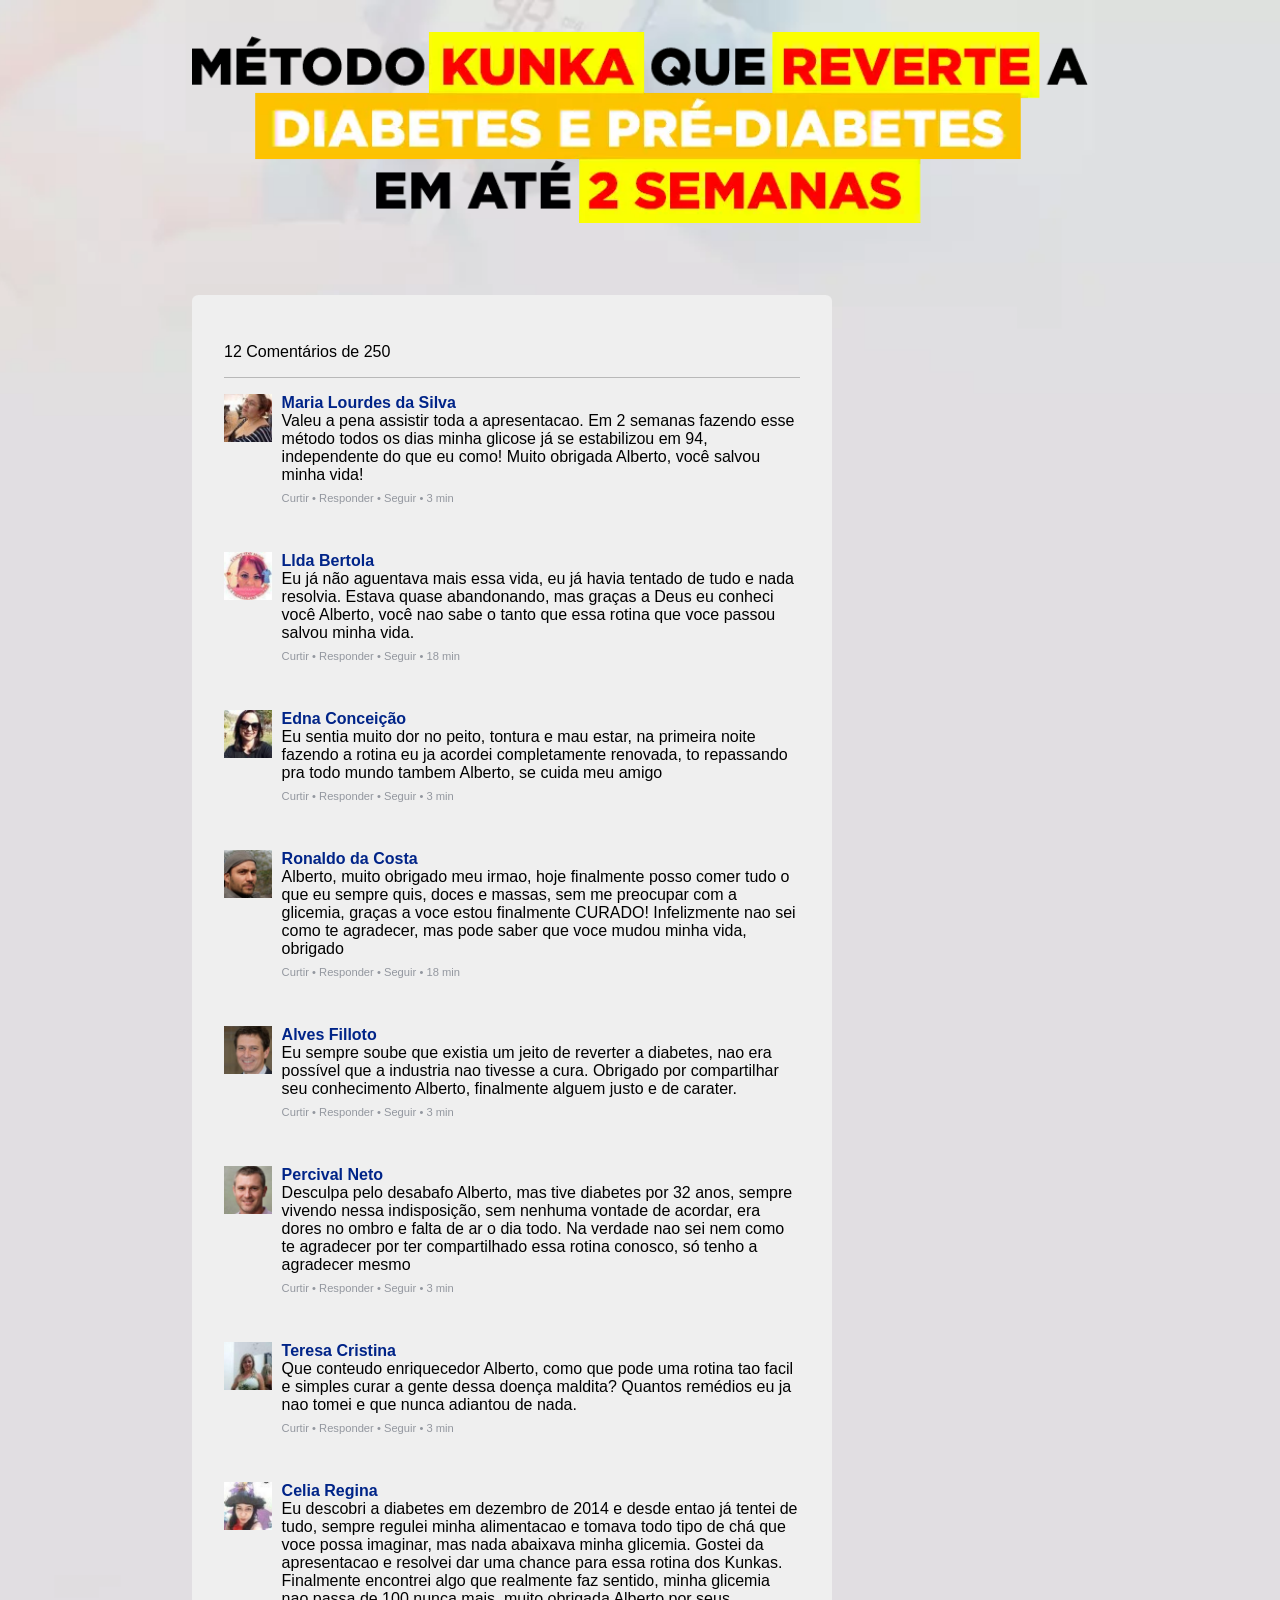
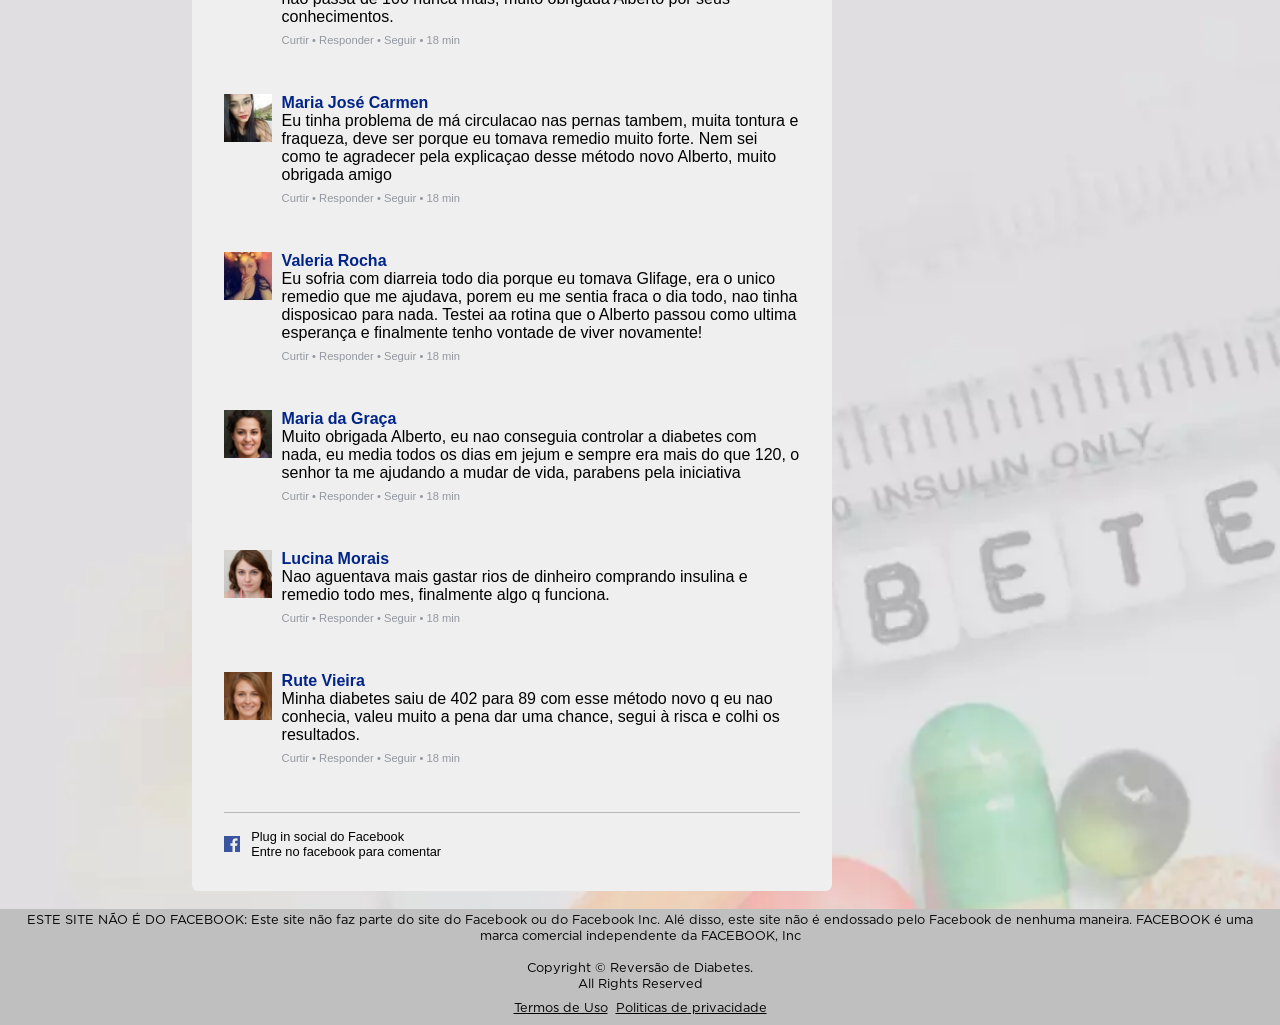
==== site/index.html @ 2cf3724a "Add files via upload" ====
<!DOCTYPE html>
<html lang="pt-br">
<head>
  <meta http-equiv="Content-Type" content="text/html;charset=UTF-8">
  <meta http-equiv="X-UA-Compatible" content="IE=edge">
  <meta name="viewport" content="width=device-width, initial-scale=1.0">
  <title>Reversão de Diabetes</title>
  <link rel="stylesheet" href="./assets/css/pv/page.css">

    <!-- Meta Pixel Code -->
  <script>
    !function(f,b,e,v,n,t,s)
    {if(f.fbq)return;n=f.fbq=function(){n.callMethod?
    n.callMethod.apply(n,arguments):n.queue.push(arguments)};
    if(!f._fbq)f._fbq=n;n.push=n;n.loaded=!0;n.version='2.0';
    n.queue=[];t=b.createElement(e);t.async=!0;
    t.src=v;s=b.getElementsByTagName(e)[0];
    s.parentNode.insertBefore(t,s)}(window, document,'script',
    'https://connect.facebook.net/en_US/fbevents.js');
    fbq('init', '673478253948859');
    fbq('track', 'PageView');
  </script>
  <noscript><img height="1" width="1" style="display:none"
    src="https://www.facebook.com/tr?id=673478253948859&ev=PageView&noscript=1"
  /></noscript>
  <!-- End Meta Pixel Code -->
</head>
<body>
  <main>
    <section class="container">
      <div class="title">
        <img src="./assets/img/title.webp" alt="title">
      </div>
    </section>
    <br>
    <section id="video">
      <div class="video">
        <script type="text/javascript" id="scr_6273eaf5da7c18000add97ce">var s=document.createElement("script");s.src="https://scripts.converteai.net/44e6ef84-ae64-4ff2-b1b0-fde40335bc50/players/6273eaf5da7c18000add97ce/player.js",s.async=!0,document.head.appendChild(s);</script>
      </div>
    </section>
    <br>
    <section class="container">
      <a href="#" class="button font1" data-delay>SIM,EU QUERO REVERTER MINHA DIABETE</a>
      <div class="chat">
        <div class="numbercoments">12 Comentários de 250</div>
        <div class="divend"></div>
        <div class="coment">
            <div class="perfil">
                <a href="#">
                    <img src="./assets/img/coments/coment (2).jpg">
                </a>
            </div>
            <div class="comentText">
                <p class="name">Maria Lourdes da Silva</p>
                <p class="textComent">Valeu a pena assistir toda a apresentacao. Em 2 semanas fazendo esse método todos os dias minha glicose já se estabilizou em 94, independente do que eu como! Muito obrigada Alberto, você salvou minha vida!</p>
                <div class="interaction">
                    <p class="respond">Curtir &#8226; Responder &#8226; Seguir &#8226; 3 min</p>
                </div>
            </div>
        </div>

        <div class="coment">
            <div class="perfil">
                <a href="#">
                    <img src="./assets/img/coments/coment (3).jpg">
                </a>
            </div>
            <div class="conversation">
                <div class="comentText">
                    <p class="name">Llda Bertola</p>
                    <p class="textComent">Eu já não aguentava mais essa vida, eu já havia tentado de tudo e nada resolvia. Estava quase abandonando, mas graças a Deus eu conheci você Alberto, você nao sabe o tanto que essa rotina que voce passou salvou minha vida.</p>
                    <div class="interaction">
                        <p class="respond">Curtir &#8226; Responder &#8226; Seguir &#8226; 18 min</p>
                    </div>
                </div>
            </div>
        </div>

        <div class="coment">
            <div class="perfil">
                <a href="#">
                    <img src="./assets/img/coments/coment (4).jpg">
                </a>
            </div>
            <div class="comentText">
                <p class="name">Edna Conceição</p>
                <p class="textComent">Eu sentia muito dor no peito, tontura e mau estar, na primeira noite fazendo a rotina eu ja acordei completamente renovada, to repassando pra todo mundo tambem Alberto, se cuida meu amigo</p>
                <div class="interaction">
                    <p class="respond">Curtir &#8226; Responder &#8226; Seguir &#8226; 3 min</p>
                </div>
            </div>
        </div>

        <div class="coment">
            <div class="perfil">
                <a href="#">
                    <img src="./assets/img/coments/coment (14).jpg">
                </a>
            </div>
            <div class="conversation">
                <div class="comentText">
                    <p class="name">Ronaldo da Costa</p>
                    <p class="textComent">Alberto, muito obrigado meu irmao, hoje finalmente posso comer tudo o que eu sempre quis, doces e massas, sem me preocupar com a glicemia, graças a voce estou finalmente CURADO! Infelizmente nao sei como te agradecer, mas pode saber que voce mudou minha vida, obrigado</p>
                    <div class="interaction">
                        <p class="respond">Curtir &#8226; Responder &#8226; Seguir &#8226; 18 min</p>
                    </div>
                </div>
            </div>
        </div>
        <div class="coment">
        <div class="perfil">
            <img loading="lazy" src="./assets/img/coments/coment (13).jpg">
        </div>
        <div class="comentText">
            <p class="name">Alves Filloto</p>
            <p class="textComent">Eu sempre soube que existia um jeito de reverter a diabetes, nao era possível que a industria nao tivesse a cura. Obrigado por compartilhar seu conhecimento Alberto, finalmente alguem justo e de carater.</p>
            <div class="interaction">
                <p class="respond">Curtir &#8226; Responder &#8226; Seguir &#8226; 3 min</p>
            </div>
        </div>
    </div>

    <div class="coment">
        <div class="perfil">
            <img loading="lazy" src="./assets/img/coments/coment (12).jpg">
        </div>
        <div class="comentText">
            <p class="name">Percival Neto</p>
            <p class="textComent">Desculpa pelo desabafo Alberto, mas tive diabetes por 32 anos, sempre vivendo nessa indisposição, sem nenhuma vontade de acordar, era dores no ombro e falta de ar o dia todo. Na verdade nao sei nem como te agradecer por ter compartilhado essa rotina conosco, só tenho a agradecer mesmo</p>
            <div class="interaction">
                <p class="respond">Curtir &#8226; Responder &#8226; Seguir &#8226; 3 min</p>
            </div>
        </div>
    </div>

    <div class="coment">
        <div class="perfil">
            <img loading="lazy" src="./assets/img/coments/coment (5).jpg">
        </div>
        <div class="comentText">
            <p class="name">Teresa Cristina</p>
            <p class="textComent">Que conteudo enriquecedor Alberto, como que pode uma rotina tao facil e simples curar a gente dessa doença maldita? Quantos remédios eu ja nao tomei e que nunca adiantou de nada.</p>
            <div class="interaction">
                <p class="respond">Curtir &#8226; Responder &#8226; Seguir &#8226; 3 min</p>
            </div>
        </div>
    </div>

    <div class="coment">
        <div class="perfil">
            <img src="./assets/img/coments/coment (6).jpg">
        </div>
        <div class="conversation">
            <div class="comentText">
                <p class="name">Celia Regina</p>
                <p class="textComent">Eu descobri a diabetes em dezembro de 2014 e desde entao já tentei de tudo, sempre regulei minha alimentacao e tomava todo tipo de chá que voce possa imaginar, mas nada abaixava minha glicemia. Gostei da apresentacao e resolvei dar uma chance para essa rotina dos Kunkas. Finalmente encontrei algo que realmente faz sentido, minha glicemia nao passa de 100 nunca mais, muito obrigada Alberto por seus conhecimentos.</p>
                <div class="interaction">
                    <p class="respond">Curtir &#8226; Responder &#8226; Seguir &#8226; 18 min</p>
                </div>
            </div>
        </div>
    </div>

    <div class="coment">
        <div class="perfil">
            <img src="./assets/img/coments/coment (7).jpg">
        </div>
        <div class="conversation">
            <div class="comentText">
                <p class="name">Maria José Carmen</p>
                <p class="textComent">Eu ​​tinha problema de má circulacao nas pernas tambem, muita tontura e fraqueza, deve ser porque eu tomava remedio muito forte. Nem sei como te agradecer pela explicaçao desse método novo Alberto, muito obrigada amigo</p>
                <div class="interaction">
                    <p class="respond">Curtir &#8226; Responder &#8226; Seguir &#8226; 18 min</p>
                </div>
            </div>
        </div>
    </div>

    <div class="coment">
        <div class="perfil">
            <img src="./assets/img/coments/coment (8).jpg">
        </div>
        <div class="conversation">
            <div class="comentText">
                <p class="name">Valeria Rocha</p>
                <p class="textComent">Eu sofria com diarreia todo dia porque eu tomava Glifage, era o unico remedio que me ajudava, porem eu me sentia fraca o dia todo, nao tinha disposicao para nada. Testei aa rotina que o Alberto passou como ultima esperança e finalmente tenho vontade de viver novamente!</p>
                <div class="interaction">
                    <p class="respond">Curtir &#8226; Responder &#8226; Seguir &#8226; 18 min</p>
                </div>
            </div>
        </div>
    </div>

    <div class="coment">
        <div class="perfil">
            <img src="./assets/img/coments/coment (9).jpg">
        </div>
        <div class="conversation">
            <div class="comentText">
                <p class="name">Maria da Graça</p>
                <p class="textComent">Muito obrigada Alberto, eu nao conseguia controlar a diabetes com nada, eu media todos os dias em jejum e sempre era mais do que 120, o senhor ta me ajudando a mudar de vida, parabens pela iniciativa</p>
                <div class="interaction">
                    <p class="respond">Curtir &#8226; Responder &#8226; Seguir &#8226; 18 min</p>
                </div>
            </div>
        </div>
    </div>

    <div class="coment">
        <div class="perfil">
            <img src="./assets/img/coments/coment (10).jpg">
        </div>
        <div class="conversation">
            <div class="comentText">
                <p class="name">Lucina Morais</p>
                <p class="textComent">Nao aguentava mais gastar rios de dinheiro comprando insulina e remedio todo mes, finalmente algo q funciona.</p>
                <div class="interaction">
                    <p class="respond">Curtir &#8226; Responder &#8226; Seguir &#8226; 18 min</p>
                </div>
            </div>
        </div>
    </div>

    <div class="coment">
      <div class="perfil">
          <img src="./assets/img/coments/coment (11).jpg">
      </div>
      <div class="conversation">
          <div class="comentText">
              <p class="name">Rute Vieira</p>
              <p class="textComent">Minha diabetes saiu de 402 para 89 com esse método novo q eu nao conhecia, valeu muito a pena dar uma chance, segui à risca e colhi os resultados.</p>
              <div class="interaction">
                  <p class="respond">Curtir &#8226; Responder &#8226; Seguir &#8226; 18 min</p>
              </div>
          </div>
      </div>
  </div>
        <div class="divend divendfooter"></div>

        <div class="facebook">
            <img src="./assets/img/face-icon.png" alt="Facebook" loading="lazy">
            <p>Plug in social do Facebook<br>Entre no facebook para comentar</p>
        </div>
      </div>
      <br>
      <a href="#" class="button font1" data-delay>SIM,EU QUERO REVERTER MINHA DIABETE</a>
    </section>
  </main>
  <footer class="footer">
    <p class="font2" style="padding: 0 1rem;">
        ESTE SITE NÃO É DO FACEBOOK: Este site não faz parte do site do Facebook ou do Facebook Inc. Alé
        disso, este site não é endossado pelo Facebook de nenhuma maneira. FACEBOOK é uma marca
        comercial independente da FACEBOOK, Inc
        <br><br>
        Copyright © Reversão de Diabetes.<br>All Rights Reserved
    </p>
    <div class="terms">
        <a href="./termos-de-uso/" class="font2">Termos de Uso</a>
        <a href="./politicas-de-privacidade/" class="font2">Politicas de privacidade</a>
    </div>
</footer>

<script src="./assets/js/delay.js"></script>
</body>
</html>
---- site/assets/css/pv/page.css ----
*{-webkit-box-sizing:border-box;box-sizing:border-box;margin:0;padding:0}@media screen and (max-width: 1080px){html{font-size:92.75%}}@media screen and (max-width: 780px){html{font-size:87.5%}}@font-face{font-family:'GothamBlack';src:url(../../fonts/gotham/GothamBlack.otf)}@font-face{font-family:'GothamBook';src:url(../../fonts/gotham/GothamBook.otf)}@font-face{font-family:'monument';src:url(../fonts/monument.otf)}.font1{font-family:"GothamBlack",sans-serif}.font2{font-family:"GothamBook",sans-serif}.font3{font-family:"monument",sans-serif}.container{width:70%;max-width:1500px;margin:auto;display:-webkit-box;display:-ms-flexbox;display:flex;-webkit-box-orient:vertical;-webkit-box-direction:normal;-ms-flex-direction:column;flex-direction:column}@media screen and (max-width: 1380px){.container{max-width:70%}}@media screen and (max-width: 540px){.container{width:80%;max-width:80%}}.button{display:block;background:-webkit-gradient(linear, left top, left bottom, from(lime), to(#4aff4a));background:linear-gradient(to bottom, lime, #4aff4a);width:22rem;font-size:1.1rem;text-decoration:none;color:#000;padding:0.75rem 1.5rem;border-radius:0.5rem;font-weight:900;text-align:center;-webkit-animation:button 3s ease infinite;animation:button 3s ease infinite}@media screen and (max-width: 540px){.button{width:100%}}@-webkit-keyframes button{0%,100%{-webkit-transform:matrix(1, 0, 0, 1, 0, 0);transform:matrix(1, 0, 0, 1, 0, 0)}50%{-webkit-transform:matrix(1.1, 0, 0, 1.1, 0, 0);transform:matrix(1.1, 0, 0, 1.1, 0, 0)}}@keyframes button{0%,100%{-webkit-transform:matrix(1, 0, 0, 1, 0, 0);transform:matrix(1, 0, 0, 1, 0, 0)}50%{-webkit-transform:matrix(1.1, 0, 0, 1.1, 0, 0);transform:matrix(1.1, 0, 0, 1.1, 0, 0)}}[data-anime]{opacity:0;-webkit-transition:1s;transition:1s}[data-anime="top"]{-webkit-transform:translate3d(0, -50px, 0);transform:translate3d(0, -50px, 0)}[data-anime="left"]{-webkit-transform:translate3d(-50px, 0, 0);transform:translate3d(-50px, 0, 0)}[data-anime="right"]{-webkit-transform:translate3d(50px, 0, 0);transform:translate3d(50px, 0, 0)}[data-anime].animate{opacity:1;-webkit-transform:translate3d(0, 0, 0);transform:translate3d(0, 0, 0)}body{background-image:url(../../img/bg.webp);background-size:cover;background-position:center;background-repeat:no-repeat}body::-webkit-scrollbar{width:0px}#scrollPath{position:fixed;top:0;right:0;width:10px;height:100vh;background:rgba(255,255,255,0.05);z-index:1}@media screen and (max-width: 520px){#scrollPath{width:5px}}#progressBar{position:fixed;top:0;right:0;width:10px;background:-webkit-gradient(linear, left top, left bottom, from(#bb2ff3), to(#ffcb00));background:linear-gradient(to bottom, #bb2ff3, #ffcb00);-webkit-animation:animate 5s ease infinite;animation:animate 5s ease infinite;z-index:1}@media screen and (max-width: 520px){#progressBar{width:5px}}#progressBar::before{content:'';position:absolute;top:0;left:0;width:100%;height:100%;background:-webkit-gradient(linear, left top, left bottom, from(#bb2ff3), to(#ffcb00));background:linear-gradient(to bottom, #bb2ff3, #ffcb00);-webkit-filter:blur(30px);filter:blur(30px)}#progressBar::after{content:'';position:absolute;top:0;left:0;width:100%;height:100%;background:-webkit-gradient(linear, left top, left bottom, from(#bb2ff3), to(#ffcb00));background:linear-gradient(to bottom, #bb2ff3, #ffcb00);-webkit-filter:blur(30px);filter:blur(30px)}[data-delay]{display:none}main .container .title{width:100%;margin-top:2rem}main .container .title img{width:100%}main .container .chat{background-color:#efefef;width:100%;max-width:640px;padding:2rem;border-radius:0.4rem;margin-top:2rem}main .container .numbercoments{color:#000;margin:1rem 0;font-weight:500;font-family:'Montserrat', sans-serif;text-align:left}main .container .divend{display:-webkit-box;display:-ms-flexbox;display:flex;margin:0 auto 1rem auto;width:100%;height:1px;background-color:#b8b8b8}main .container .divendfooter{margin:2rem 0 1rem 0;text-align:left}main .container .facebook{display:-webkit-box;display:-ms-flexbox;display:flex;-webkit-box-align:center;-ms-flex-align:center;align-items:center;text-align:left}main .container .facebook img{width:1rem}main .container .facebook p{color:#000;margin-left:0.7rem;font-size:0.8rem;font-family:'Montserrat', sans-serif;text-align:left}main .container .coment,main .container .subcoments{display:-webkit-box;display:-ms-flexbox;display:flex;margin-bottom:3rem;text-align:left}main .container .subcoments{margin:2rem 0 0 0;text-align:left}main .container .comentend{margin-bottom:1rem}main .container .name{color:#002488;font-weight:bold;font-family:'Montserrat', sans-serif;text-align:left}main .container .perfil img{width:3rem;margin-right:0.6rem}main .container .textComent{color:#000;font-family:'Montserrat', sans-serif;margin-bottom:0.5rem;text-align:left}main .container .interaction{display:-webkit-box;display:-ms-flexbox;display:flex}main .container .interaction p{color:#93979F;font-size:0.7rem;font-family:'Montserrat', sans-serif;text-align:left}.footer{background:#bfbfbf;padding-top:0.25rem}.footer p{text-align:center;color:#000;font-size:0.8rem;text-transform:none;padding:0.3rem 0}.footer .terms{display:-webkit-box;display:-ms-flexbox;display:flex;-webkit-box-pack:center;-ms-flex-pack:center;justify-content:center;margin-top:0.5rem;padding-bottom:0.5rem}.footer .terms a{color:#000;font-size:0.8rem}.footer .terms a:nth-child(1){margin-right:0.5rem}
/*# sourceMappingURL=page.css.map */
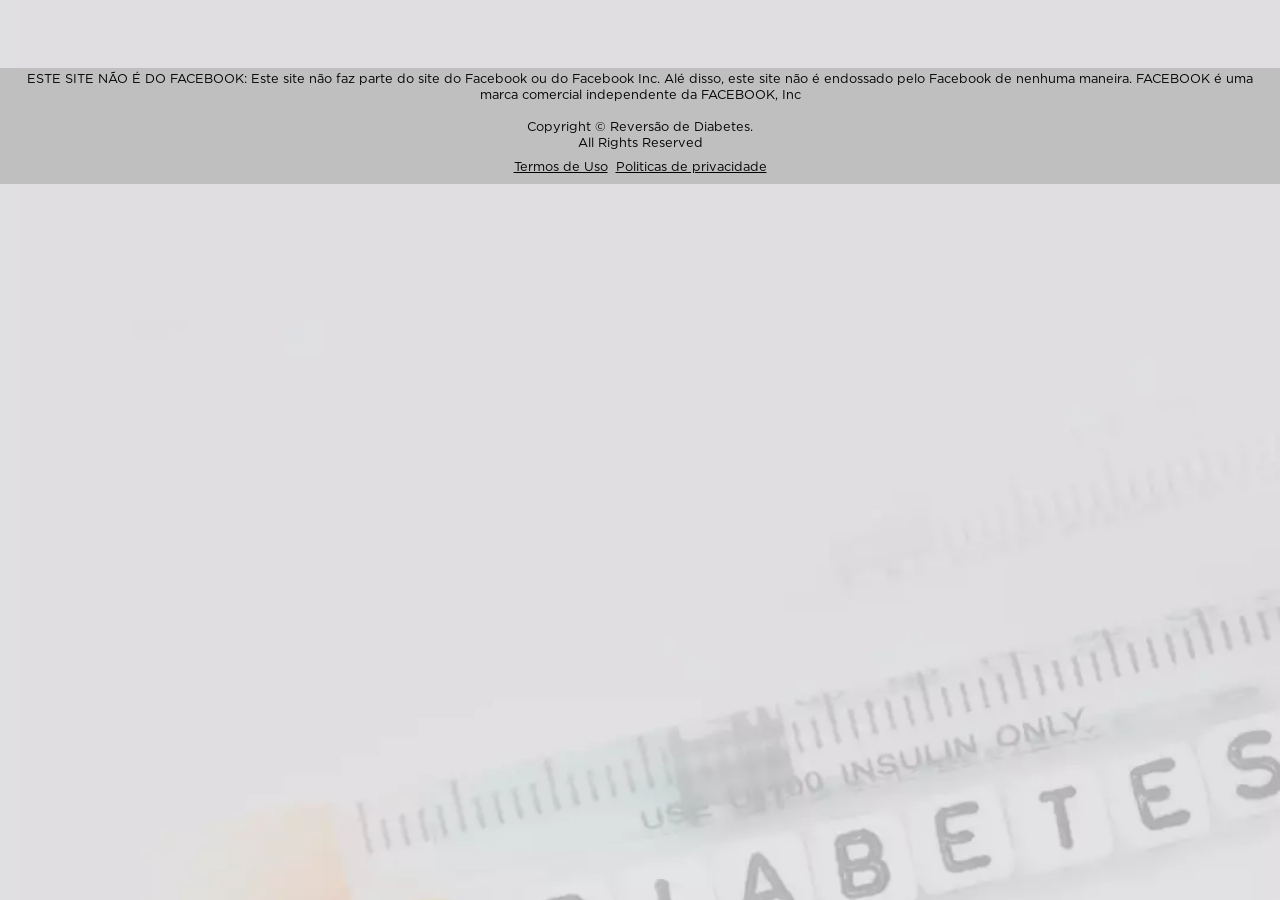
==== commit 7308f4f1: "Update index.html" ====
--- a/site/index.html
+++ b/site/index.html
@@ -29,7 +29,7 @@
   <main>
     <section class="container">
       <div class="title">
-        <img src="./assets/img/title.webp" alt="title">
+       <EU QUERO CURAR O MEU CORAÇÃO!>
       </div>
     </section>
     <br>
@@ -39,212 +39,7 @@
       </div>
     </section>
     <br>
-    <section class="container">
-      <a href="#" class="button font1" data-delay>SIM,EU QUERO REVERTER MINHA DIABETE</a>
-      <div class="chat">
-        <div class="numbercoments">12 Comentários de 250</div>
-        <div class="divend"></div>
-        <div class="coment">
-            <div class="perfil">
-                <a href="#">
-                    <img src="./assets/img/coments/coment (2).jpg">
-                </a>
-            </div>
-            <div class="comentText">
-                <p class="name">Maria Lourdes da Silva</p>
-                <p class="textComent">Valeu a pena assistir toda a apresentacao. Em 2 semanas fazendo esse método todos os dias minha glicose já se estabilizou em 94, independente do que eu como! Muito obrigada Alberto, você salvou minha vida!</p>
-                <div class="interaction">
-                    <p class="respond">Curtir &#8226; Responder &#8226; Seguir &#8226; 3 min</p>
-                </div>
-            </div>
-        </div>
-
-        <div class="coment">
-            <div class="perfil">
-                <a href="#">
-                    <img src="./assets/img/coments/coment (3).jpg">
-                </a>
-            </div>
-            <div class="conversation">
-                <div class="comentText">
-                    <p class="name">Llda Bertola</p>
-                    <p class="textComent">Eu já não aguentava mais essa vida, eu já havia tentado de tudo e nada resolvia. Estava quase abandonando, mas graças a Deus eu conheci você Alberto, você nao sabe o tanto que essa rotina que voce passou salvou minha vida.</p>
-                    <div class="interaction">
-                        <p class="respond">Curtir &#8226; Responder &#8226; Seguir &#8226; 18 min</p>
-                    </div>
-                </div>
-            </div>
-        </div>
-
-        <div class="coment">
-            <div class="perfil">
-                <a href="#">
-                    <img src="./assets/img/coments/coment (4).jpg">
-                </a>
-            </div>
-            <div class="comentText">
-                <p class="name">Edna Conceição</p>
-                <p class="textComent">Eu sentia muito dor no peito, tontura e mau estar, na primeira noite fazendo a rotina eu ja acordei completamente renovada, to repassando pra todo mundo tambem Alberto, se cuida meu amigo</p>
-                <div class="interaction">
-                    <p class="respond">Curtir &#8226; Responder &#8226; Seguir &#8226; 3 min</p>
-                </div>
-            </div>
-        </div>
-
-        <div class="coment">
-            <div class="perfil">
-                <a href="#">
-                    <img src="./assets/img/coments/coment (14).jpg">
-                </a>
-            </div>
-            <div class="conversation">
-                <div class="comentText">
-                    <p class="name">Ronaldo da Costa</p>
-                    <p class="textComent">Alberto, muito obrigado meu irmao, hoje finalmente posso comer tudo o que eu sempre quis, doces e massas, sem me preocupar com a glicemia, graças a voce estou finalmente CURADO! Infelizmente nao sei como te agradecer, mas pode saber que voce mudou minha vida, obrigado</p>
-                    <div class="interaction">
-                        <p class="respond">Curtir &#8226; Responder &#8226; Seguir &#8226; 18 min</p>
-                    </div>
-                </div>
-            </div>
-        </div>
-        <div class="coment">
-        <div class="perfil">
-            <img loading="lazy" src="./assets/img/coments/coment (13).jpg">
-        </div>
-        <div class="comentText">
-            <p class="name">Alves Filloto</p>
-            <p class="textComent">Eu sempre soube que existia um jeito de reverter a diabetes, nao era possível que a industria nao tivesse a cura. Obrigado por compartilhar seu conhecimento Alberto, finalmente alguem justo e de carater.</p>
-            <div class="interaction">
-                <p class="respond">Curtir &#8226; Responder &#8226; Seguir &#8226; 3 min</p>
-            </div>
-        </div>
-    </div>
-
-    <div class="coment">
-        <div class="perfil">
-            <img loading="lazy" src="./assets/img/coments/coment (12).jpg">
-        </div>
-        <div class="comentText">
-            <p class="name">Percival Neto</p>
-            <p class="textComent">Desculpa pelo desabafo Alberto, mas tive diabetes por 32 anos, sempre vivendo nessa indisposição, sem nenhuma vontade de acordar, era dores no ombro e falta de ar o dia todo. Na verdade nao sei nem como te agradecer por ter compartilhado essa rotina conosco, só tenho a agradecer mesmo</p>
-            <div class="interaction">
-                <p class="respond">Curtir &#8226; Responder &#8226; Seguir &#8226; 3 min</p>
-            </div>
-        </div>
-    </div>
-
-    <div class="coment">
-        <div class="perfil">
-            <img loading="lazy" src="./assets/img/coments/coment (5).jpg">
-        </div>
-        <div class="comentText">
-            <p class="name">Teresa Cristina</p>
-            <p class="textComent">Que conteudo enriquecedor Alberto, como que pode uma rotina tao facil e simples curar a gente dessa doença maldita? Quantos remédios eu ja nao tomei e que nunca adiantou de nada.</p>
-            <div class="interaction">
-                <p class="respond">Curtir &#8226; Responder &#8226; Seguir &#8226; 3 min</p>
-            </div>
-        </div>
-    </div>
-
-    <div class="coment">
-        <div class="perfil">
-            <img src="./assets/img/coments/coment (6).jpg">
-        </div>
-        <div class="conversation">
-            <div class="comentText">
-                <p class="name">Celia Regina</p>
-                <p class="textComent">Eu descobri a diabetes em dezembro de 2014 e desde entao já tentei de tudo, sempre regulei minha alimentacao e tomava todo tipo de chá que voce possa imaginar, mas nada abaixava minha glicemia. Gostei da apresentacao e resolvei dar uma chance para essa rotina dos Kunkas. Finalmente encontrei algo que realmente faz sentido, minha glicemia nao passa de 100 nunca mais, muito obrigada Alberto por seus conhecimentos.</p>
-                <div class="interaction">
-                    <p class="respond">Curtir &#8226; Responder &#8226; Seguir &#8226; 18 min</p>
-                </div>
-            </div>
-        </div>
-    </div>
-
-    <div class="coment">
-        <div class="perfil">
-            <img src="./assets/img/coments/coment (7).jpg">
-        </div>
-        <div class="conversation">
-            <div class="comentText">
-                <p class="name">Maria José Carmen</p>
-                <p class="textComent">Eu ​​tinha problema de má circulacao nas pernas tambem, muita tontura e fraqueza, deve ser porque eu tomava remedio muito forte. Nem sei como te agradecer pela explicaçao desse método novo Alberto, muito obrigada amigo</p>
-                <div class="interaction">
-                    <p class="respond">Curtir &#8226; Responder &#8226; Seguir &#8226; 18 min</p>
-                </div>
-            </div>
-        </div>
-    </div>
-
-    <div class="coment">
-        <div class="perfil">
-            <img src="./assets/img/coments/coment (8).jpg">
-        </div>
-        <div class="conversation">
-            <div class="comentText">
-                <p class="name">Valeria Rocha</p>
-                <p class="textComent">Eu sofria com diarreia todo dia porque eu tomava Glifage, era o unico remedio que me ajudava, porem eu me sentia fraca o dia todo, nao tinha disposicao para nada. Testei aa rotina que o Alberto passou como ultima esperança e finalmente tenho vontade de viver novamente!</p>
-                <div class="interaction">
-                    <p class="respond">Curtir &#8226; Responder &#8226; Seguir &#8226; 18 min</p>
-                </div>
-            </div>
-        </div>
-    </div>
-
-    <div class="coment">
-        <div class="perfil">
-            <img src="./assets/img/coments/coment (9).jpg">
-        </div>
-        <div class="conversation">
-            <div class="comentText">
-                <p class="name">Maria da Graça</p>
-                <p class="textComent">Muito obrigada Alberto, eu nao conseguia controlar a diabetes com nada, eu media todos os dias em jejum e sempre era mais do que 120, o senhor ta me ajudando a mudar de vida, parabens pela iniciativa</p>
-                <div class="interaction">
-                    <p class="respond">Curtir &#8226; Responder &#8226; Seguir &#8226; 18 min</p>
-                </div>
-            </div>
-        </div>
-    </div>
-
-    <div class="coment">
-        <div class="perfil">
-            <img src="./assets/img/coments/coment (10).jpg">
-        </div>
-        <div class="conversation">
-            <div class="comentText">
-                <p class="name">Lucina Morais</p>
-                <p class="textComent">Nao aguentava mais gastar rios de dinheiro comprando insulina e remedio todo mes, finalmente algo q funciona.</p>
-                <div class="interaction">
-                    <p class="respond">Curtir &#8226; Responder &#8226; Seguir &#8226; 18 min</p>
-                </div>
-            </div>
-        </div>
-    </div>
-
-    <div class="coment">
-      <div class="perfil">
-          <img src="./assets/img/coments/coment (11).jpg">
-      </div>
-      <div class="conversation">
-          <div class="comentText">
-              <p class="name">Rute Vieira</p>
-              <p class="textComent">Minha diabetes saiu de 402 para 89 com esse método novo q eu nao conhecia, valeu muito a pena dar uma chance, segui à risca e colhi os resultados.</p>
-              <div class="interaction">
-                  <p class="respond">Curtir &#8226; Responder &#8226; Seguir &#8226; 18 min</p>
-              </div>
-          </div>
-      </div>
-  </div>
-        <div class="divend divendfooter"></div>
-
-        <div class="facebook">
-            <img src="./assets/img/face-icon.png" alt="Facebook" loading="lazy">
-            <p>Plug in social do Facebook<br>Entre no facebook para comentar</p>
-        </div>
-      </div>
-      <br>
-      <a href="#" class="button font1" data-delay>SIM,EU QUERO REVERTER MINHA DIABETE</a>
-    </section>
+    
   </main>
   <footer class="footer">
     <p class="font2" style="padding: 0 1rem;">
@@ -262,4 +57,4 @@
 
 <script src="./assets/js/delay.js"></script>
 </body>
-</html>+</html>
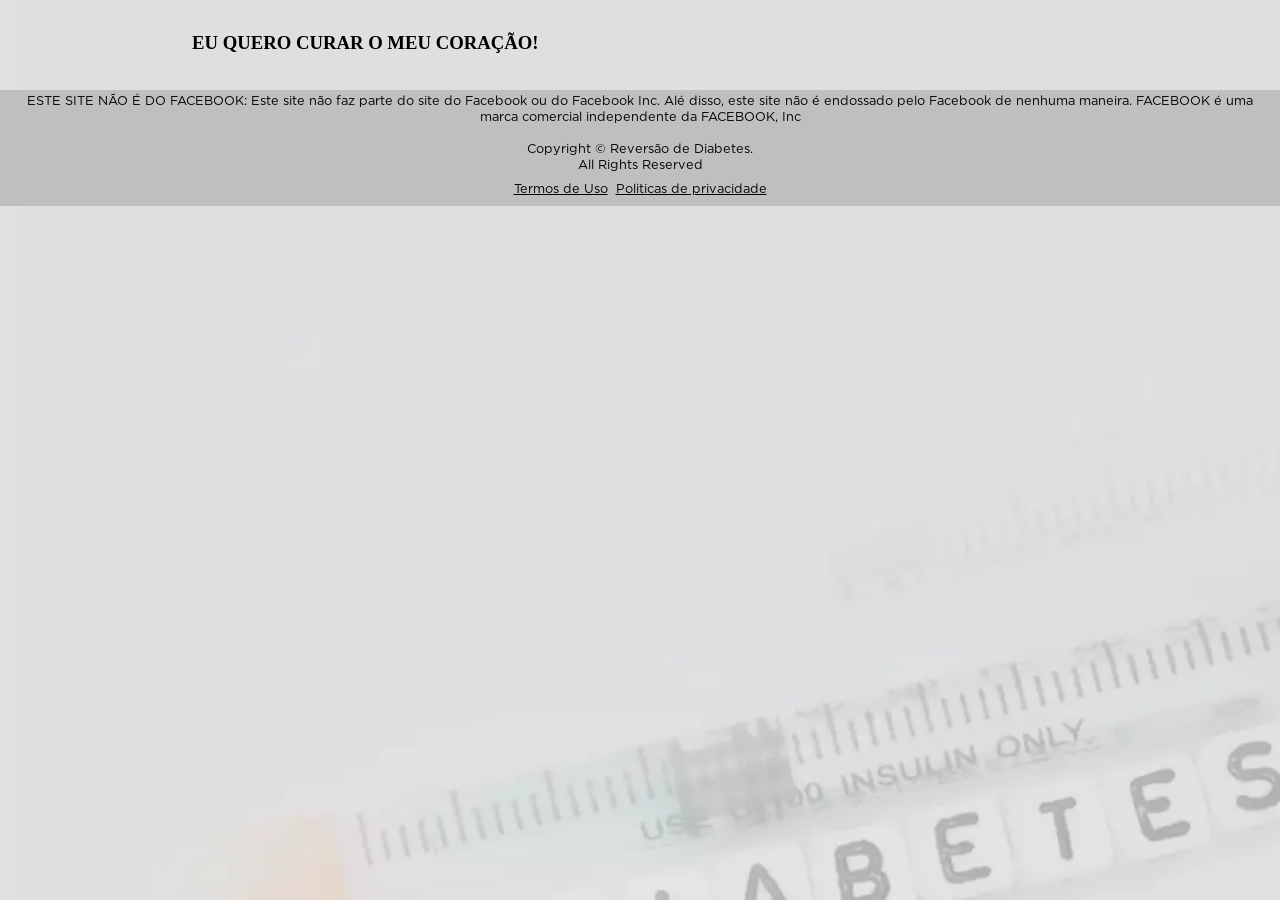
==== commit bcbfc154: "Update index.html" ====
--- a/site/index.html
+++ b/site/index.html
@@ -29,7 +29,7 @@
   <main>
     <section class="container">
       <div class="title">
-       <EU QUERO CURAR O MEU CORAÇÃO!>
+        <h3>EU QUERO CURAR O MEU CORAÇÃO!</h3>
       </div>
     </section>
     <br>
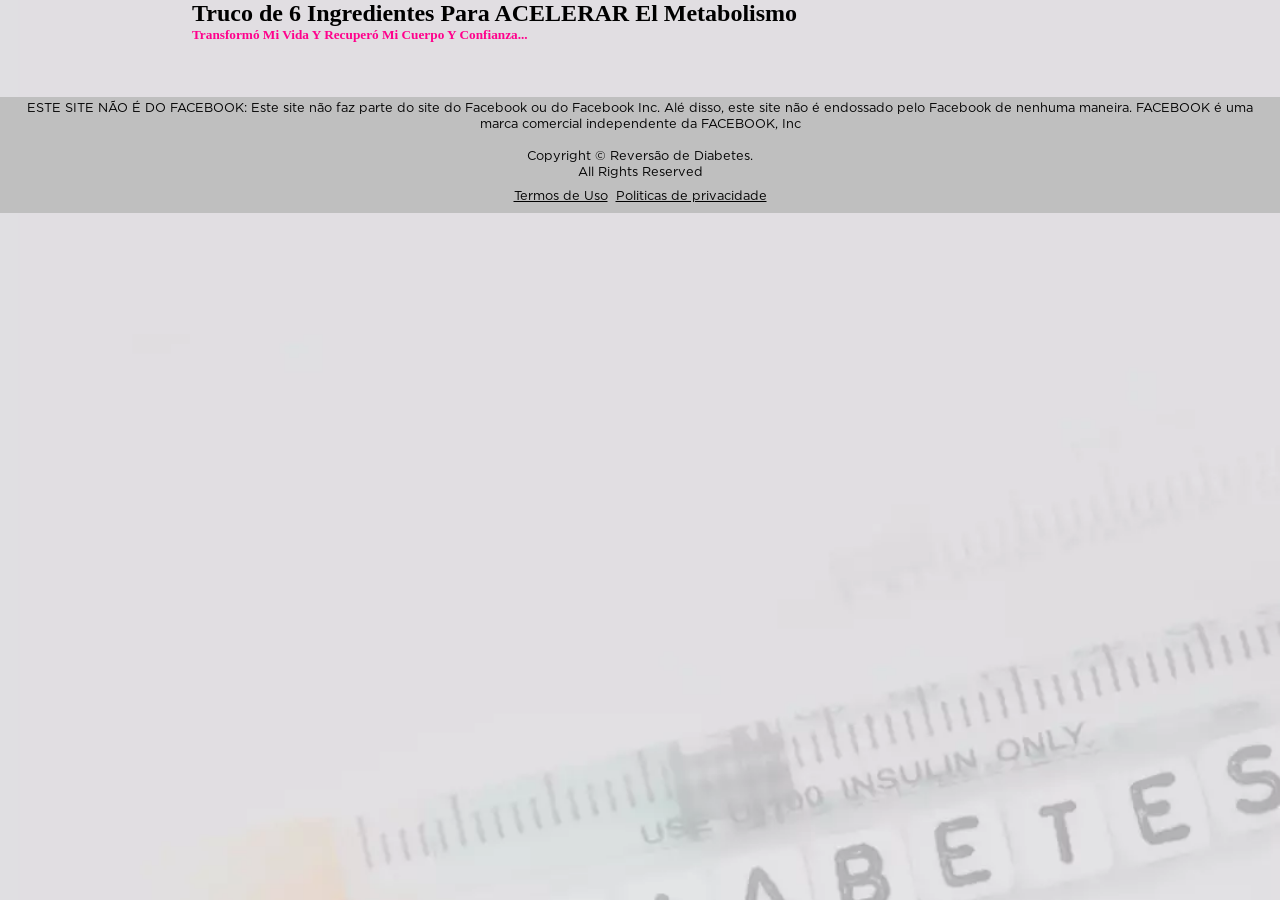
==== commit 2cdf49a9: "Update index.html" ====
--- a/site/index.html
+++ b/site/index.html
@@ -27,9 +27,13 @@
 </head>
 <body>
   <main>
-    <section class="container">
-      <div class="title">
-        <h3>EU QUERO CURAR O MEU CORAÇÃO!</h3>
+    <section class="container justify-content-center text-center">
+     <div class="row justify-content-center text-center">
+        <div class="col-lg-8">
+          <h2 class="mb-5 font-weight-bold">Truco de 6 Ingredientes Para <b>ACELERAR</b> El Metabolismo</h2>
+          <h5> <span style="color: #FF008C">Transformó Mi Vida Y Recuperó Mi Cuerpo Y Confianza...</span></h5><br>
+          <h2></h2>
+       </div>
       </div>
     </section>
     <br>
